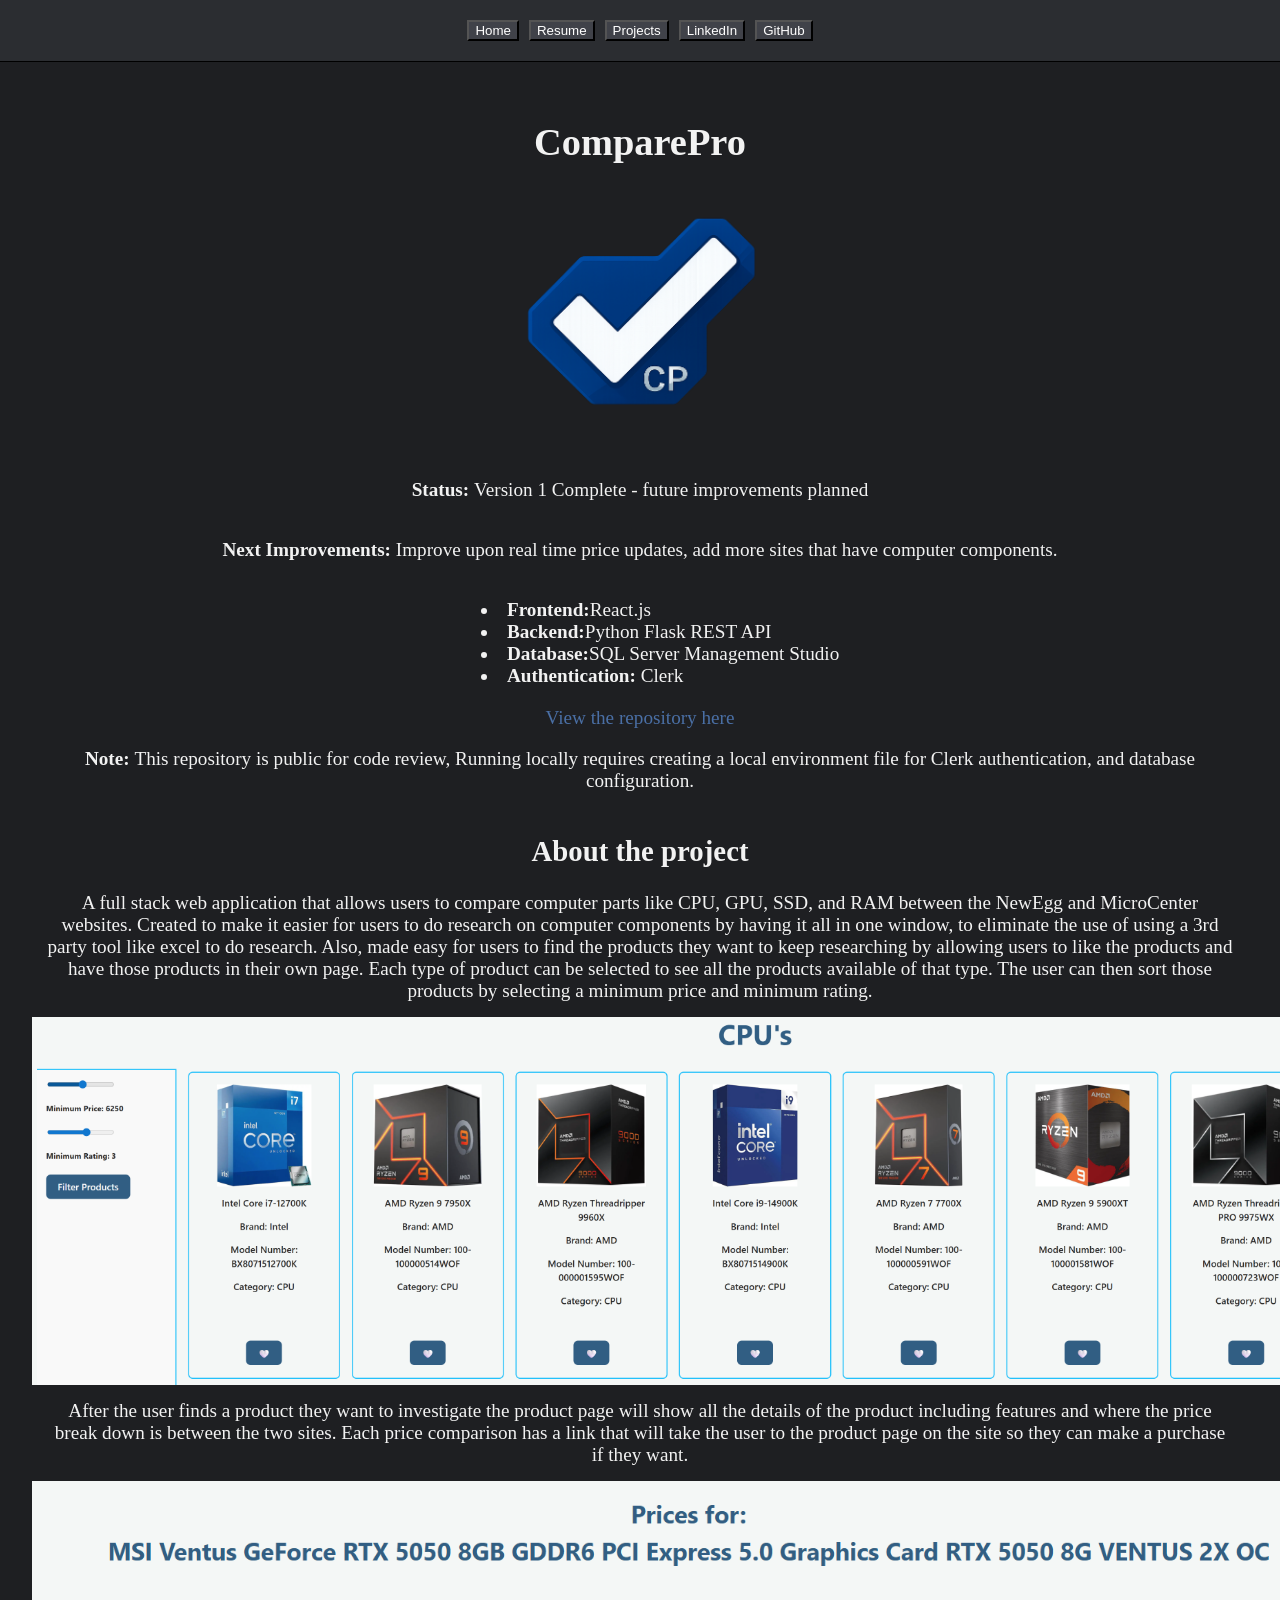
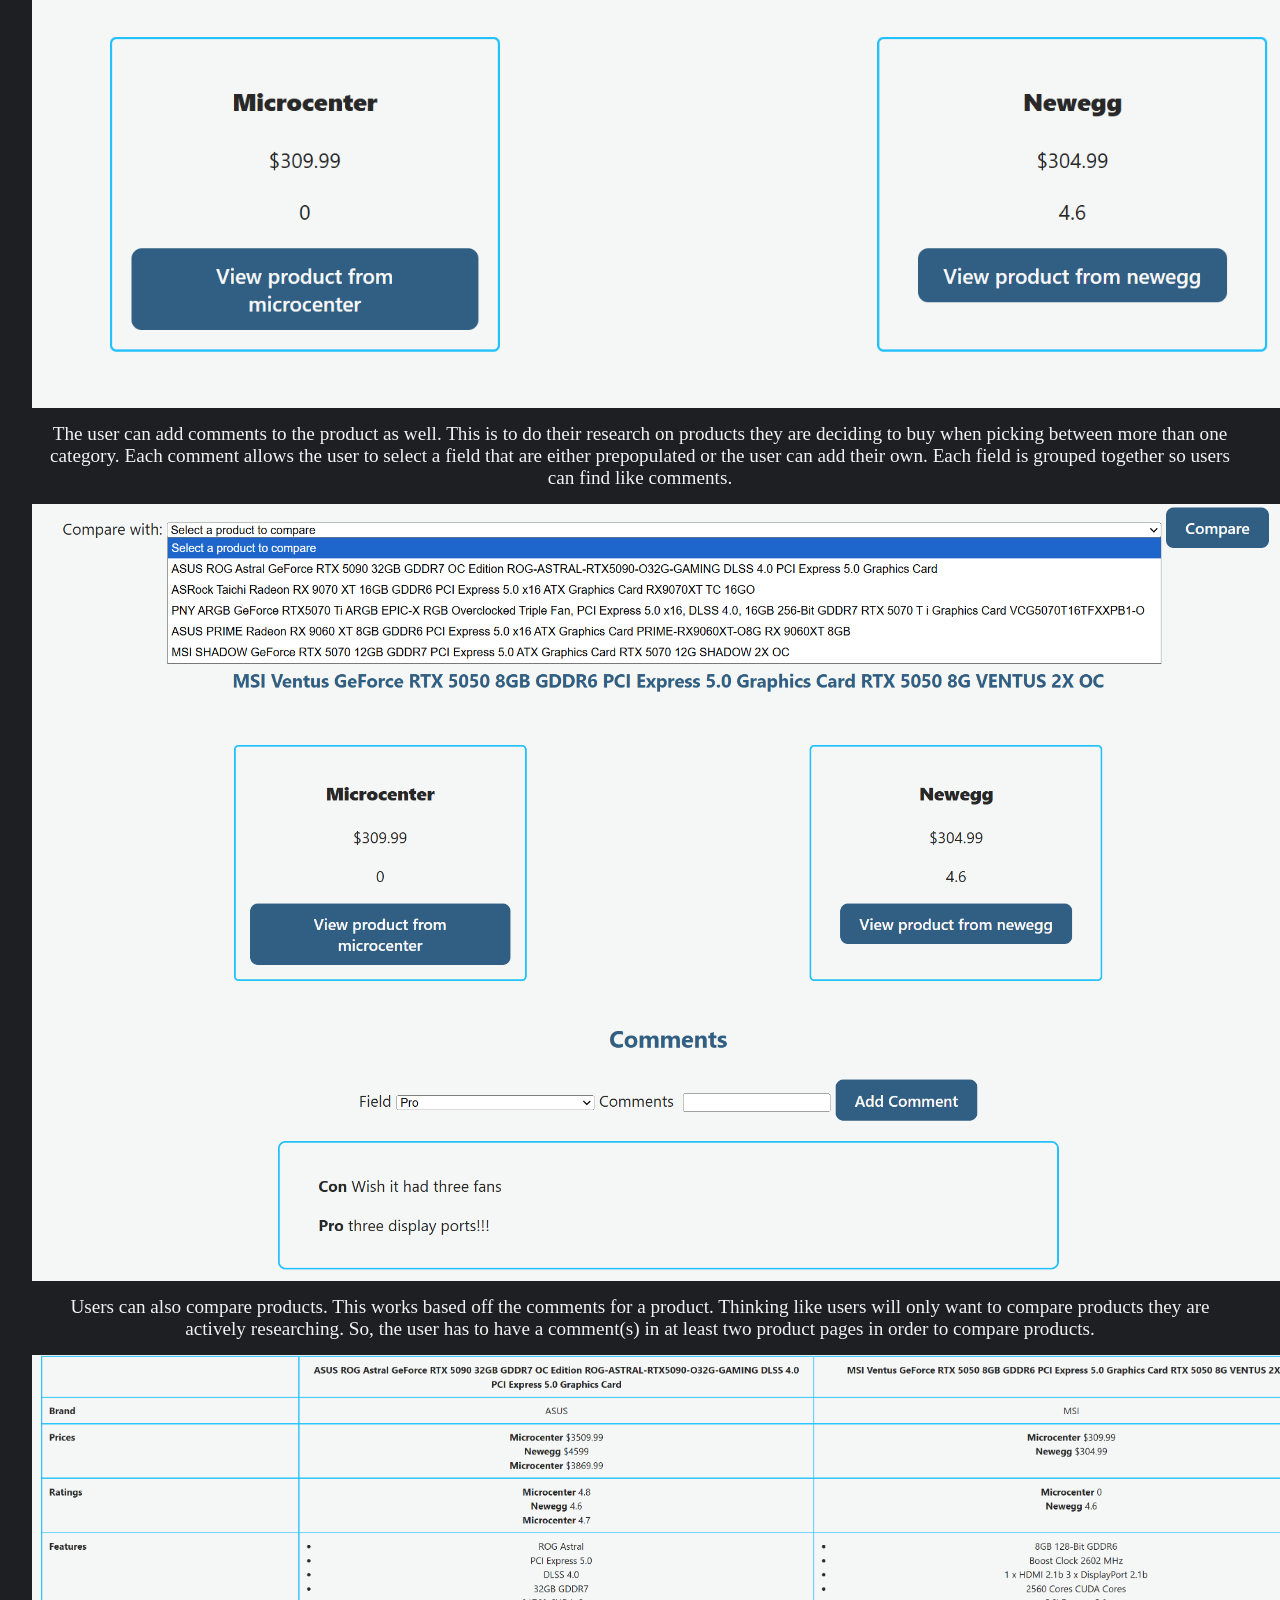
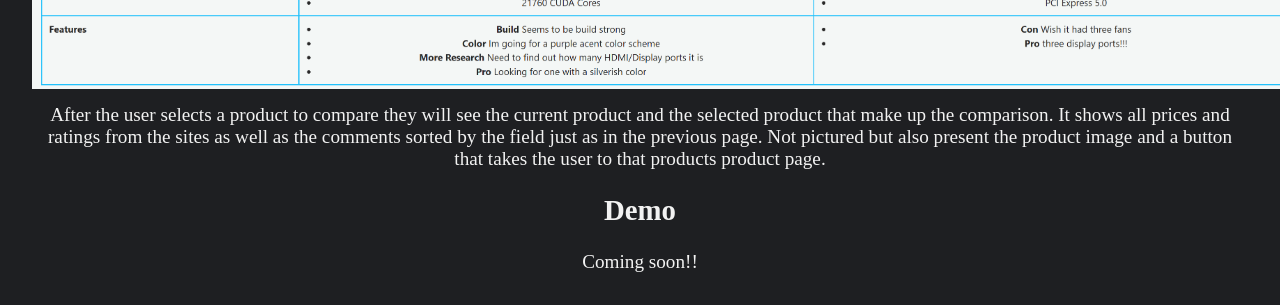
==== compareproinfo.html @ 3da6c779 "Intital start of website with projects and descriptions, pictures ect." ====
<html lang="en">
    <head>
        <meta charset="UTF-8">
        <meta name="viewport" content="width=device-width, initial-scale=1.0">
        <title>Clayton Burgess Portfolio</title>

        <link rel="stylesheet" href="style.css">
    </head>
    <body>
        <nav class="navbar">
            <a href="home.html"><button>Home</button></a>
            <a href="resume.html"><button>Resume</button></a>
            <a href="projects.html"><button>Projects</button></a>
            <a href="https://linkedin.com/in/clayton-burgess"><button>LinkedIn</button></a>
            <a href="https://github.com/burgc700"><button>GitHub</button></a>
        </nav>

        <div class="text-center">
            <div class="topper">
	            <h1 class="top-header">ComparePro</h1>
	            <img class="logo" src="Assets/ComparePro/ComparePro.png" />
	            <p class="status"><strong>Status: </strong>Version 1 Complete - future improvements planned</p>
	            <p class="focus"><strong>Next Improvements: </strong>Improve upon real time price updates, add more sites that have computer components.</p>
	            <ul class="tech-stack">
		            <li><strong>Frontend:</strong>React.js</li>
		            <li><strong>Backend:</strong>Python Flask REST API</li>
		            <li><strong>Database:</strong>SQL Server Management Studio</li>
		            <li><strong>Authentication: </strong>Clerk</li>
	            </ul>
	            <a href="https://github.com/Burgc700/ComparePro" class="repo-link">View the repository here</a>
	            <p class="note"><strong>Note: </strong>This repository is public for code review, Running locally requires creating a local environment file for Clerk authentication, and database configuration.</p>
	        </div>
            <h2 class="sub-header">About the project</h2>
	        <p class="description">A full stack web application that allows users to compare computer parts like CPU, GPU, SSD, and RAM between the NewEgg and MicroCenter websites.
		        Created to make it easier for users to do research on computer components by having it all in one window, to eliminate the use of using a 3rd party tool like excel to do research.
		        Also, made easy for users to find the products they want to keep researching by allowing users to like the products and have those products in their own page.
		        Each type of product can be selected to see all the products available of that type. The user can then sort those products by selecting a minimum price and minimum rating.
	        </p>
	        <img class="CompareProscreenshot" src="Assets/ComparePro/CPUPage.png" alt="CPU page that shows sliders users can use to filter products based off price and rating"/>
	        <p class="description">After the user finds a product they want to investigate the product page will show all the details of the product including features and where the price break
		        down is between the two sites. Each price comparison has a link that will take the user to the product page on the site so they can make a purchase if they want.
	        </p>
	        <img class="CompareProscreenshot" src="Assets/ComparePro/PriceComp.png" alt="Price comparison between the two websites for a product"/>
	        <p class="description">The user can add comments to the product as well. This is to do their research on products they are deciding to buy when picking between more than one category.
		        Each comment allows the user to select a field that are either prepopulated or the user can add their own. Each field is grouped together so users can find like comments.
	        </p>
	        <img class="CompareProscreenshot" src="Assets/ComparePro/CommentandCompare.png" alt="Comment and field components" />
	        <p class="description">Users can also compare products. This works based off the comments for a product. Thinking like users will only want to compare products they are actively researching.
		        So, the user has to have a comment(s) in at least two product pages in order to compare products.
	        </p>
	        <img class="CompareProscreenshot" src="Assets/ComparePro/Comparison.png" alt="Comparison page that shows the comments and other details for each product side by side" />
	        <p class="description">After the user selects a product to compare they will see the current product and the selected product that make up the comparison. It shows all prices and ratings
		        from the sites as well as the comments sorted by the field just as in the previous page. Not pictured but also present the product image and a button that takes the user to that products product page.
	        </p>

	        <h2 class="sub-header">Demo</h2>
	        <p>Coming soon!!</p>
        </div>
    </body>
</html>
---- style.css ----
html {
  position: relative;
  min-height: 100%;
}

body {
    margin: 0;
    padding: 0;
    background-color: #1e1f22;
    color: #f2f2f2;
}

/*Spacing for all pages*/
.text-center, .projects-center {
    margin: 2rem;
    text-align: center;
    font-size: larger;
}

/*css for all unordered lists*/
ul {
    list-style-position: inside;
}

.CompareProscreenshot {
    max-height: 1200px;
    max-width: 1300px;
    justify-content: center;
}

.project-center {
    display: flex;
    flex-direction: column;
    align-items: center;
    border: 1px solid #000000;
}

.projects {
    width: 90%;
    max-width: 650px;
    margin: 40px auto;
    padding: 40px;
    background-color: #313338;
    border: 1px solid #444;
    border-radius: 10px;
    box-sizing: border-box;
    overflow-wrap: break-word;
}

.logo {
    width: 250px;
    height: 250px;
    object-fit: contain;
    display: block;
    margin: 0 auto 20px;
}

.DBscreenshot, .RMDAscreenshot {
    width: 100%;
    height: auto;
    display: block;
    margin: auto;
    max-width: 1000px;
}

.ordering, .checkout, .aggq, .editcust, .addcust {
    display: flex;
    flex-direction: row;
    justify-content: center;
    gap: 20px;
    flex-wrap: wrap;
}

.DBscreenshotFlex {
    width: 100%;
    max-width: 600px;
}

.RMDAflex {
    width: 100%;
    height: 100%;
    max-width: 600px;
    max-height: 800px;
}

.RMDAflex1 {
    width: 100%;
    height: 100%;
    max-width: 200px;
    max-height: 800px;
}

.RMDAflex2 {
    width: 100%;
    height: 100%;
    max-width: 400px;
    max-height: 800px;
}

.navbar {
    /* display: flex;
    align-items: center;
    justify-content: center;
    border-bottom: 1px solid #000000;
    margin-top: 20px;
    margin-bottom: 20px;
    padding-bottom: 10px;
    gap: 10px;
    background-color: cornsilk;
    overflow: hidden; */
    display: flex;
    align-items: center;
    justify-content: center;
    border-bottom: 1px solid #000000;
    padding: 20px 0;
    gap: 10px;
    background-color: #2b2d31;
}

.topper{
    display: flex;
    flex-direction: column;
    justify-content: center;
    align-items: center;
}

.sub-header{
    text-align: center;
}

.resume-section {
    text-align: center;
}

.resume-preview {
    width: 100%;
    max-width: 900px;
    height: 1000px;
    border: none;
}

.Project-name {
    text-align: left;
}

.tech-stack, .skills {
    display: inline-block;
    text-align: left;
}

.description {
    margin: 15px;
}

button {
    background-color: #404249;
    color: white;
}

a {
    color: #4a6fa5;
    text-decoration: none;
    transition: 0.2s ease;
}

a:visited {
    color: #4a6fa5;
}

a:hover {
    color: #2f4d73;
    text-decoration: underline;
}
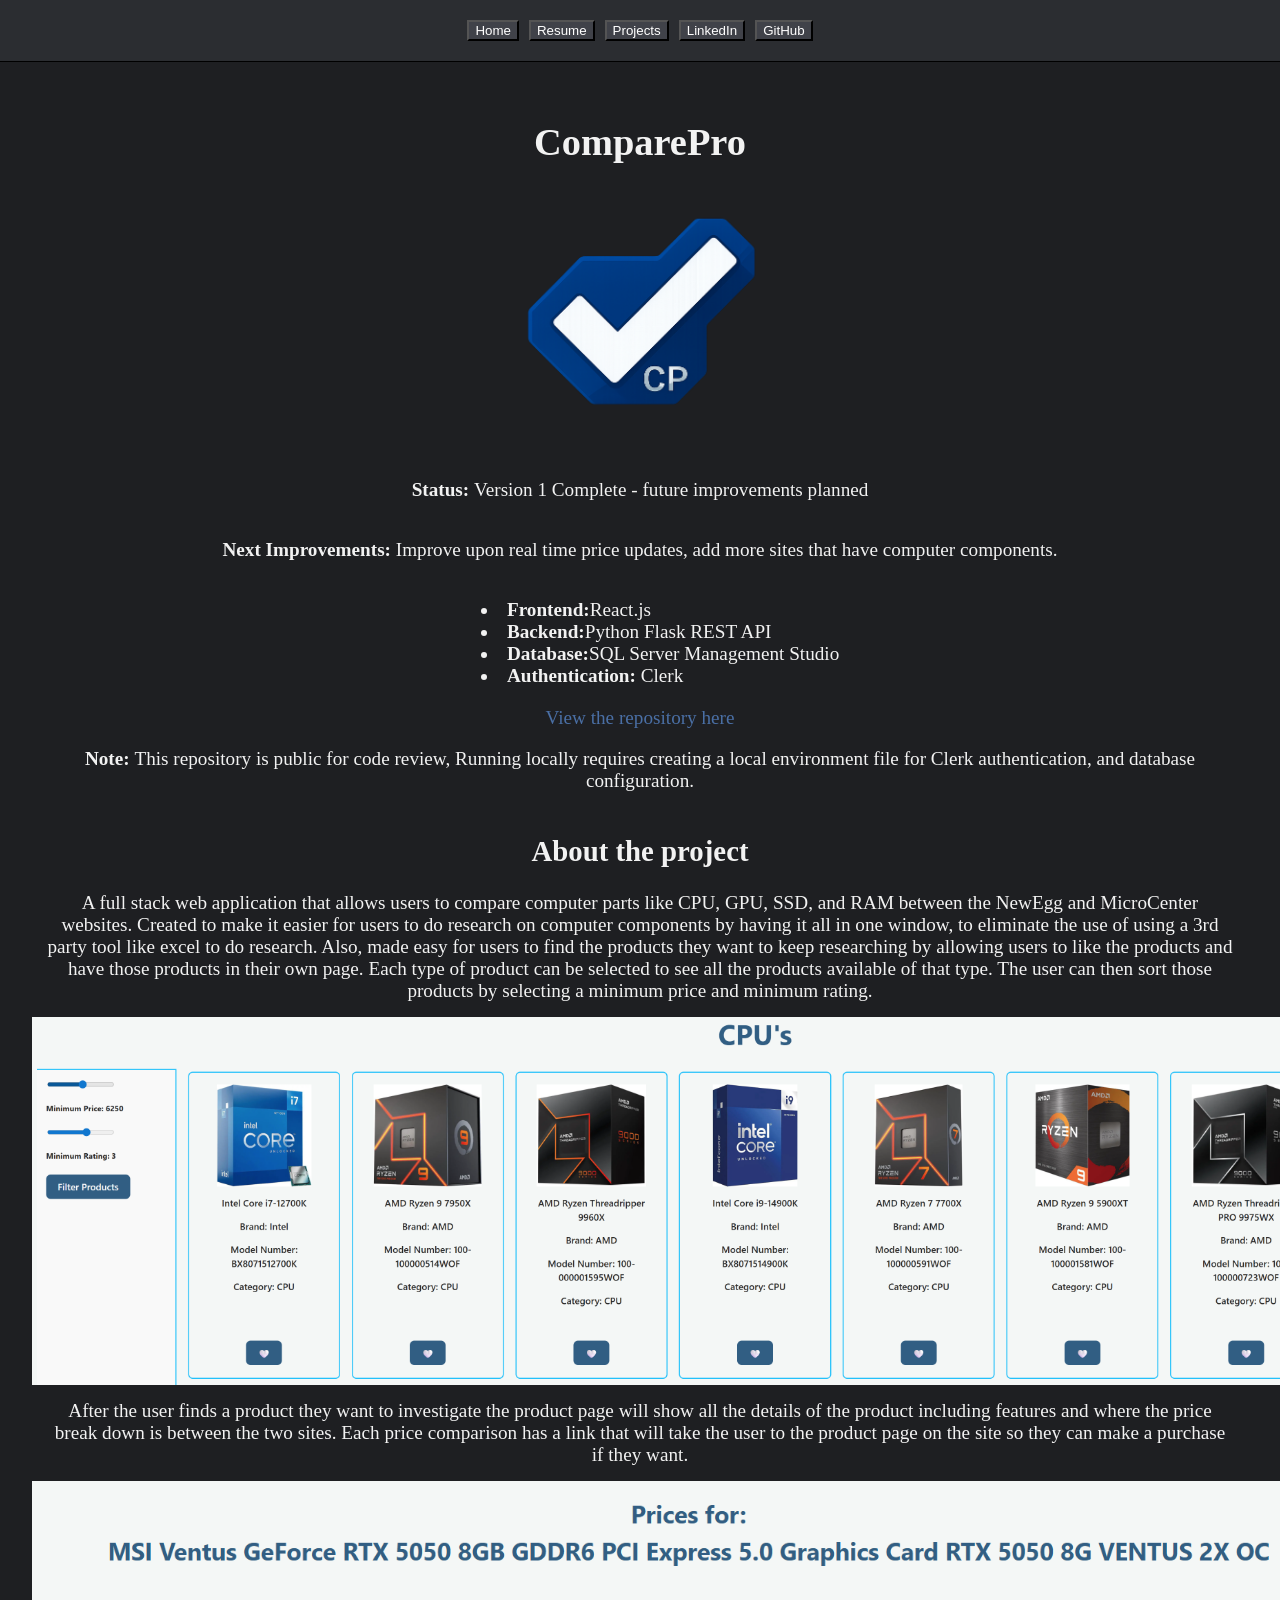
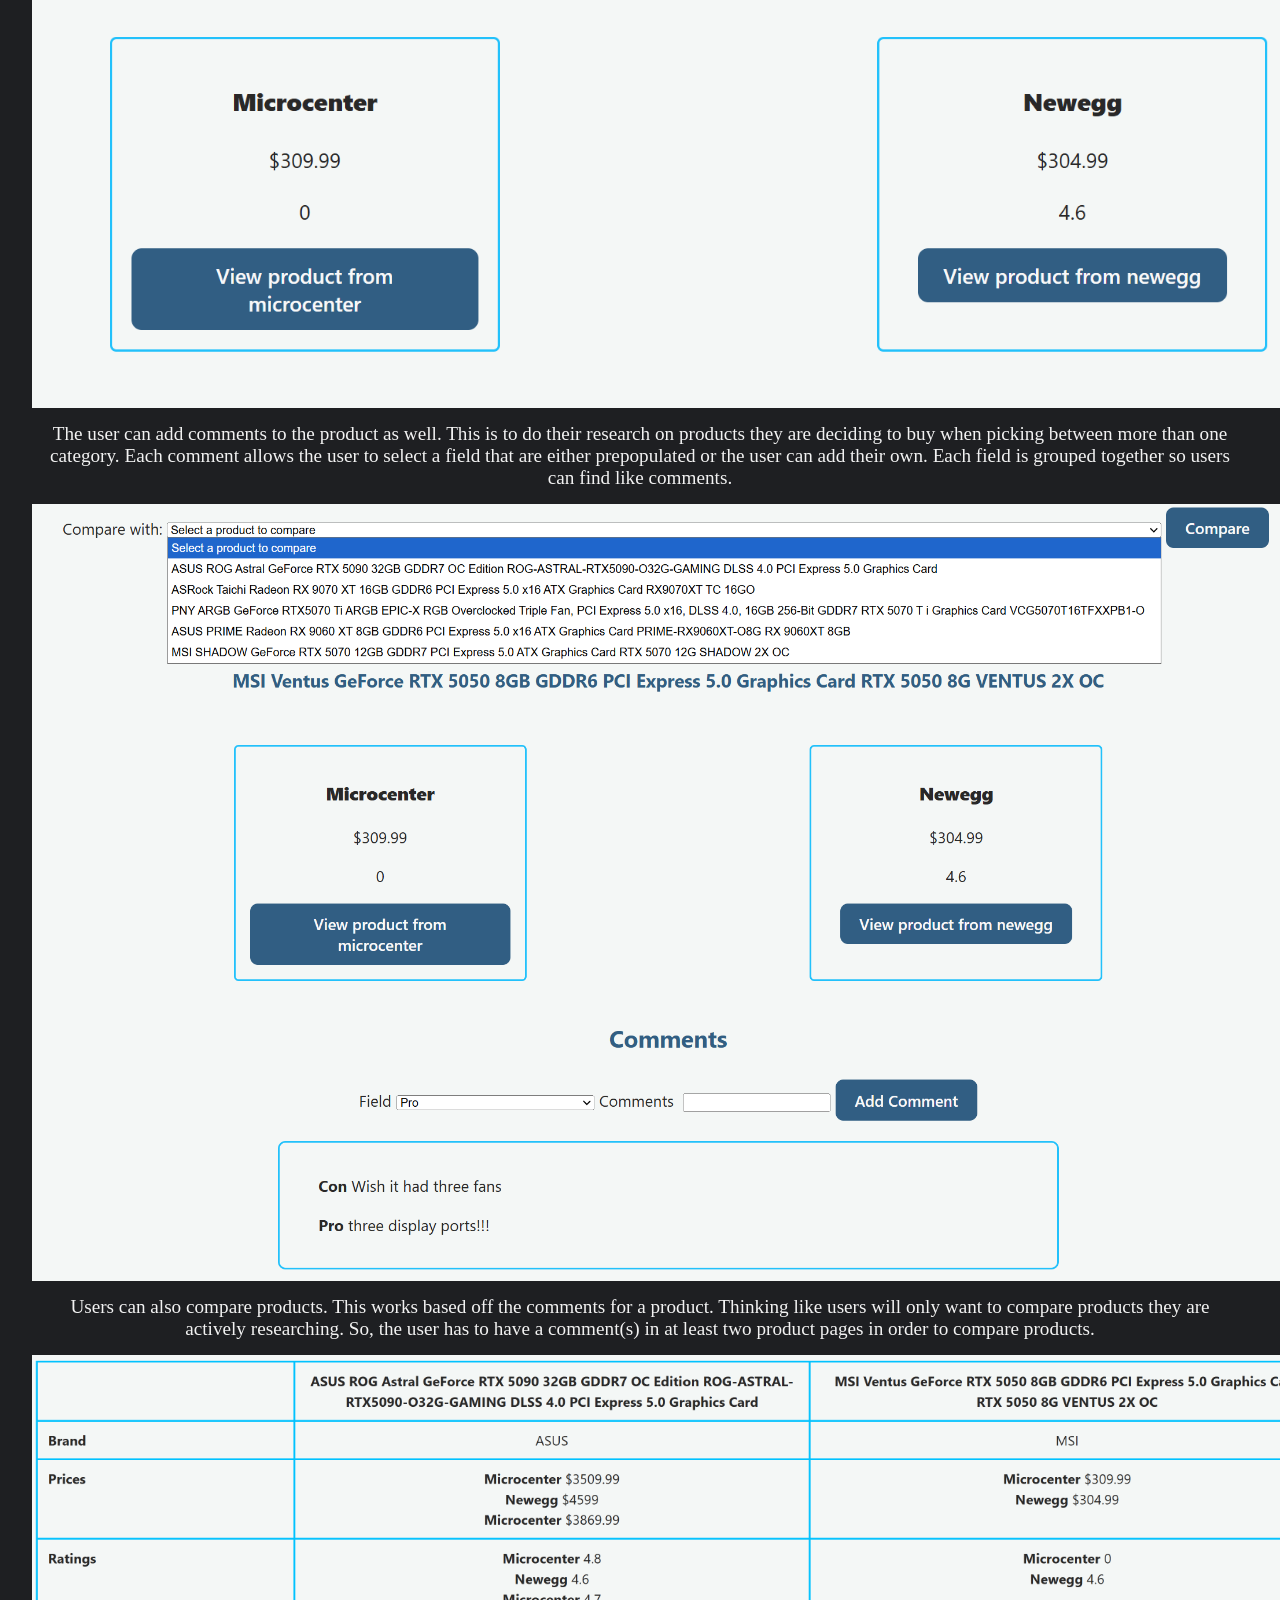
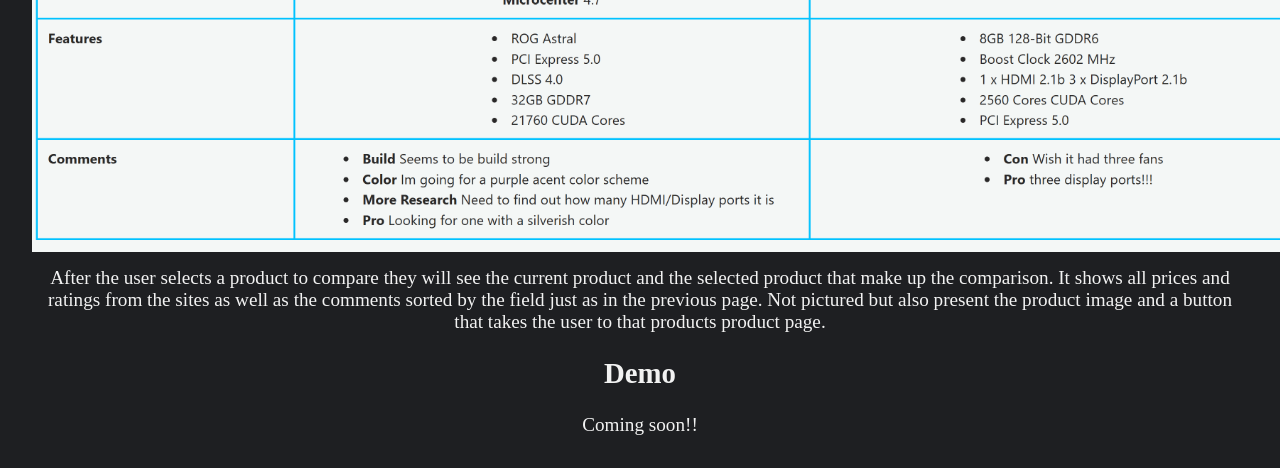
==== commit 51ae2b00: "Changed home to index.html in navbar for pages." ====
--- a/compareproinfo.html
+++ b/compareproinfo.html
@@ -8,7 +8,7 @@
     </head>
     <body>
         <nav class="navbar">
-            <a href="home.html"><button>Home</button></a>
+            <a href="index.html"><button>Home</button></a>
             <a href="resume.html"><button>Resume</button></a>
             <a href="projects.html"><button>Projects</button></a>
             <a href="https://linkedin.com/in/clayton-burgess"><button>LinkedIn</button></a>
